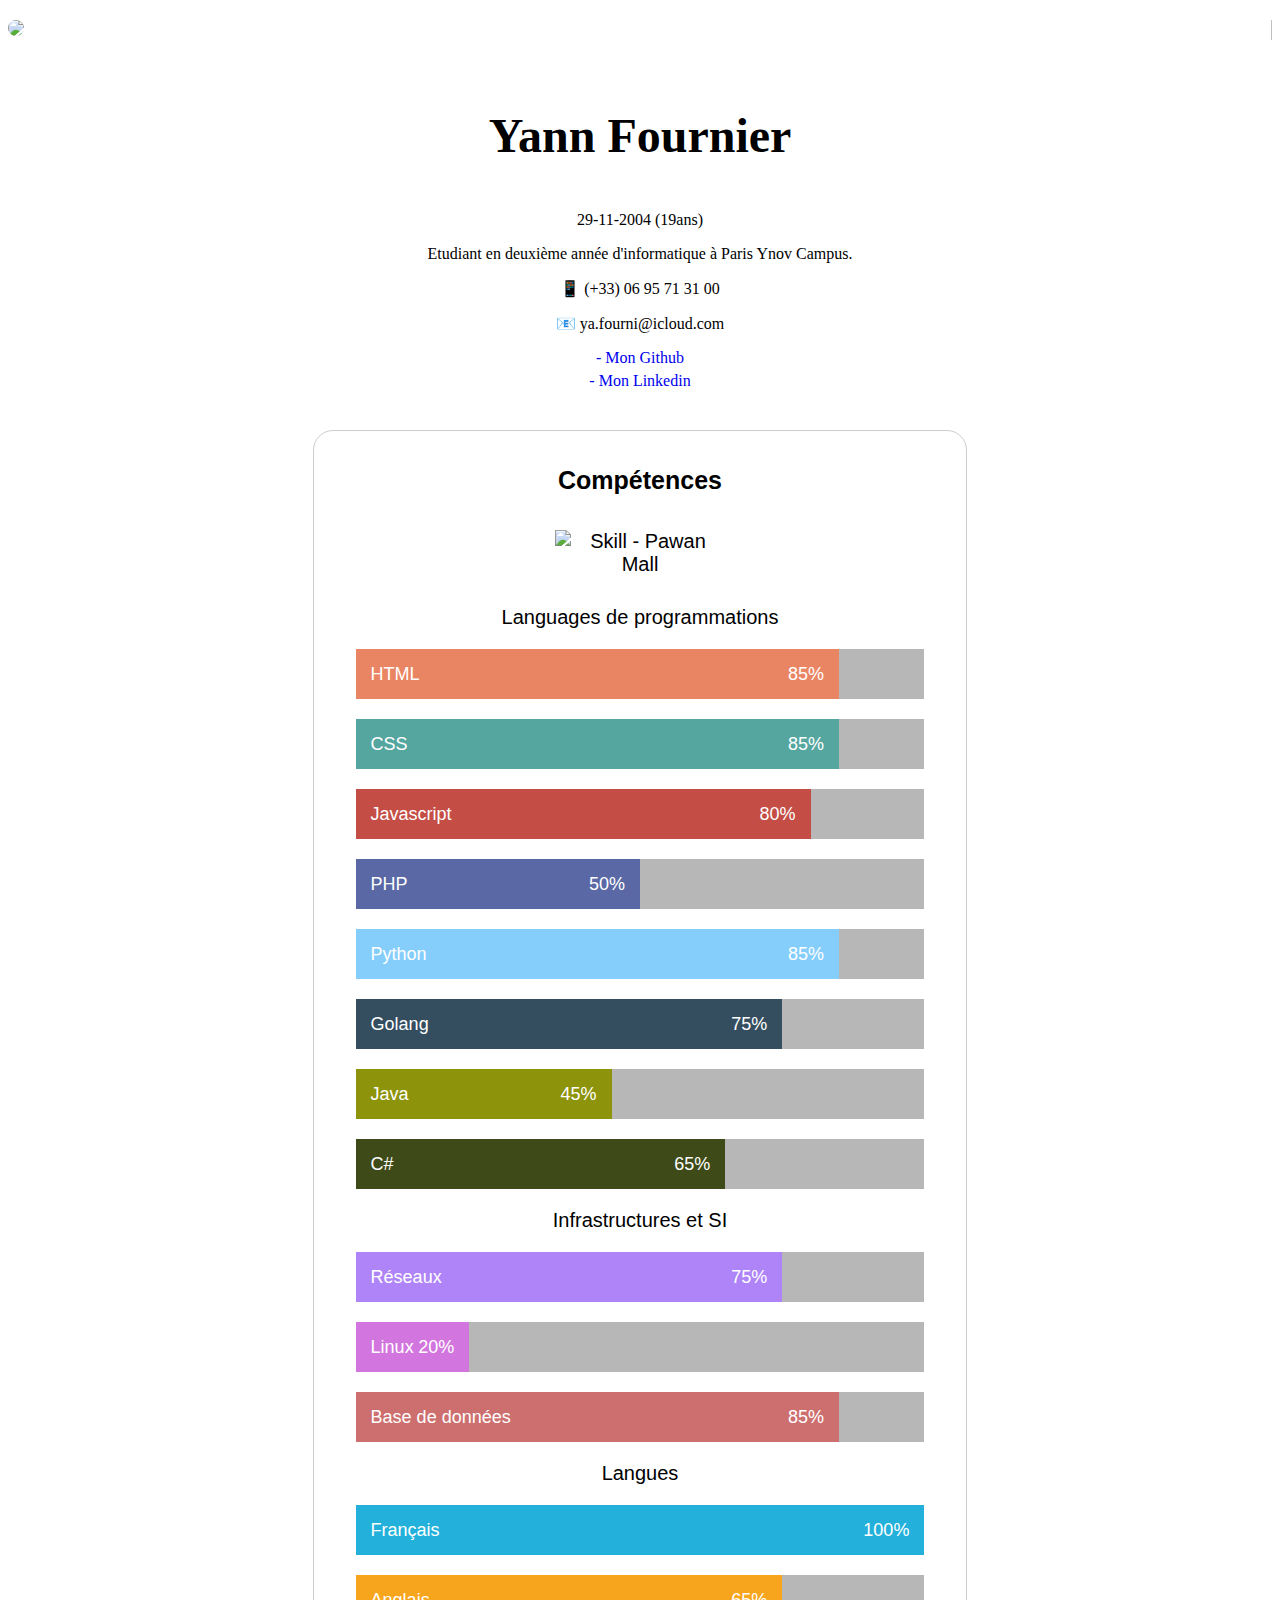
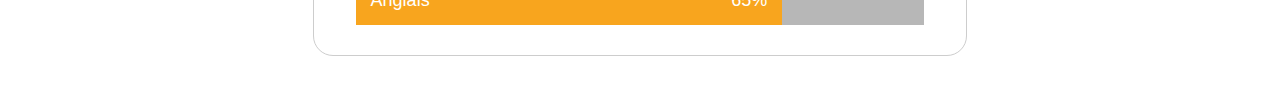
==== Portfolio/Portfolio.html @ d8932853 "portfolio" ====
<!DOCTYPE html>
<html>

<head>
    <meta charset="utf-8">
    <meta name="viewport" content="width=device-width, initial-scale=1">
    <link href="https://cdn.jsdelivr.net/npm/bootstrap@5.3.2/dist/css/bootstrap.min.css" rel="stylesheet" integrity="sha384-T3c6CoIi6uLrA9TneNEoa7RxnatzjcDSCmG1MXxSR1GAsXEV/Dwwykc2MPK8M2HN" crossorigin="anonymous">

    <link rel="stylesheet" href="css/Competences.css">
    <link rel="stylesheet" href="css/haut.css">
</head>

<body>
        <div class="row" style="margin-top: 20px; margin-left:0px; margin-right:0px;" >
            <div class="col-12  col-md-6 text-center profil-picture-div">
                <img class="profil-picture" src="assets/Profil.png">
            </div>
            <div class="col-12  col-md-6" style="padding: 0px; padding-top: 20px;">
                <center>
                    <p class="username">Yann Fournier</p>
                    <p class="description-user">29-11-2004 (19ans)</p>
                    <p class="description-user">Etudiant en deuxième année d'informatique à Paris Ynov Campus.</p>
                    <p class="description-user">📱 (+33) 06 95 71 31 00</p>
                    <p class="description-user">📧 ya.fourni@icloud.com</p>
                    <a href="https://github.com/Yann-Fournier" style="margin-bottom:5px;">- Mon Github</a>
                    <a href="https://www.linkedin.com/in/yann-fournier-243453296/">- Mon Linkedin</a>
                </center>
                
            </div>
        </div>
    
    <div id="SkillBox">
        <center>
            <p style="font-size: 25px;"><b>Comp&#233;tences</b></p>
        </center>
        <center><img
                src="https://2.bp.blogspot.com/--aPlnH6X1YA/UEf7yeJ3gGI/AAAAAAAATgw/TgMK9IVzipk/s1600/Skills%2B-%2BPawan%2BMall.png"
                alt="Skill - Pawan Mall" /></center>
        <center>
            <p>Languages de programmations</p>
        </center>
        <div class="SkillBar">
            <div id="Skill-HTML">
                <span class="Skill-Area ">HTML</span>
                <span class="PercentText ">85%</span>
            </div>
        </div>
        <div class="SkillBar">
            <div id="Skill-CSS">
                <span class="Skill-Area ">CSS</span>
                <span class="PercentText ">85%</span>
            </div>
        </div>
        <div class="SkillBar">
            <div id="Skill-JS">
                <span class="Skill-Area ">Javascript</span>
                <span class="PercentText ">80%</span>
            </div>
        </div>
        <div class="SkillBar">
            <div id="Skill-PHP">
                <span class="Skill-Area ">PHP </span>
                <span class="PercentText ">50%</span>
            </div>
        </div>
        <div class="SkillBar">
            <div id="Skill-Python">
                <span class="Skill-Area ">Python </span>
                <span class="PercentText ">85%</span>
            </div>
        </div>
        <div class="SkillBar">
            <div id="Skill-Golang">
                <span class="Skill-Area ">Golang </span>
                <span class="PercentText ">75%</span>
            </div>
        </div>
        <div class="SkillBar">
            <div id="Skill-JAVA">
                <span class="Skill-Area ">Java</span>
                <span class="PercentText ">45%</span>
            </div>
        </div>
        <!-- <div class="SkillBar">
                <div id="Skill-C">
                <span class="Skill-Area ">C</span>
                <span class="PercentText ">0%</span>
                </div>
            </div> -->
        <div class="SkillBar">
            <div id="Skill-C-sharpe">
                <span class="Skill-Area ">C#</span>
                <span class="PercentText ">65%</span>
            </div>
        </div>
        <center>
            <p>Infrastructures et SI</p>
        </center>
        <div class="SkillBar">
            <div id="Skill-Réseaux">
                <span class="Skill-Area ">R&#233;seaux</span>
                <span class="PercentText ">75%</span>
            </div>
        </div>
        <div class="SkillBar">
            <div id="Skill-Linux">
                <span class="Skill-Area ">Linux</span>
                <span class="PercentText ">20%</span>
            </div>
        </div>
        <div class="SkillBar">
            <div id="Skill-BDD">
                <span class="Skill-Area ">Base de donn&#233;es</span>
                <span class="PercentText ">85%</span>
            </div>
        </div>
        <center>
            <p>Langues</p>
        </center>
        <div class="SkillBar">
            <div id="Skill-Français">
                <span class="Skill-Area ">Fran&#231;ais</span>
                <span class="PercentText ">100%</span>
            </div>
        </div>
        <div class="SkillBar">
            <div id="Skill-Anglais">
                <span class="Skill-Area ">Anglais</span>
                <span class="PercentText ">65%</span>
            </div>
        </div>
    </div>



    <script src="https://cdn.jsdelivr.net/npm/bootstrap@5.3.2/dist/js/bootstrap.bundle.min.js" integrity="sha384-C6RzsynM9kWDrMNeT87bh95OGNyZPhcTNXj1NW7RuBCsyN/o0jlpcV8Qyq46cDfL" crossorigin="anonymous"></script>
</body>

</html>
---- Portfolio/css/Competences.css ----
a {
    text-decoration: none;
    /* color: white !important; */
    font-weight: 500;
}

a:hover {
    color: #f42fed !important;
    text-decoration: none;
}

/* Skills Box----------------------------------------------------------------------------------------------------------- */
#SkillBox {
    font-size: 20px;
    font-family: sans-serif;
    color: black;
    width: 95%;
    height: auto;
    margin: 40px auto;
    background-color: #fff;
    /* background-color: rgb(14, 17, 23); */
    border: 1px solid #cdcdcd;
    padding: 10px;
    border-radius:20px;
    -o-border-radius:20px;
    -webkit-border-radius:20px;
    -ms-border-radius:20px;
    -moz-border-radius:20px;
}

@media only screen and (min-width: 700px) {
    #SkillBox {
        font-size: 20px;
        font-family: sans-serif;
        color: black;
        width: 50%;
        height: auto;
        margin: 40px auto;
        background-color: #fff;
        /* background-color: rgb(14, 17, 23); */
        border: 1px solid #cdcdcd;
        padding: 10px;
        border-radius:20px;
        -o-border-radius:20px;
        -webkit-border-radius:20px;
        -ms-border-radius:20px;
        -moz-border-radius:20px;
    }
}

#SkillBox img {
    width: 20%;
    height: 10%;
    margin: auto 35%;
    padding: 10px;
}

.SkillBar {
    width: 90%;
    height: 50px;
    position: relative;
    background: rgba(17, 17, 17, .3);
    margin: 20px auto;
}

#Skill-HTML {
    width: 100%;
    animation: Animate-HTML 4s;
    -webkit-animation: Animate-HTML 4s;
    -moz-animation: Animate-HTML 4s;
    -o-animation: Animate-HTML 4s;
    width: 85%;
    height: 50px;
    position: absolute;
    background-color: #ea8564;
}
@keyframes Animate-HTML {
    from {
    width: 10px;
}
to {
    width: 85%}
}@-webkit-keyframes Animate-HTML {
    from {
    width: 10px;
}
to {
    width: 85%}
}@-moz-keyframes Animate-HTML {
    from {
    width: 10px;
}
to {
    width: 85%}
}@-o-keyframes Animate-HTML {
    from {
    width: 10px;
}
to {
    width: 85%}
}

#Skill-CSS {
    animation: Animate-CSS 5s;
    -webkit-animation: Animate-CSS 5s;
    -moz-animation: Animate-CSS 5s;
    -o-animation: Animate-CSS 5s;
    width: 85%;
    height: 50px;
    position: absolute;
    background-color: #55a69f;
}
@keyframes Animate-CSS {
    from {
    width: 10px;
}
to {
    width: 85%}
}@-webkit-keyframes Animate-CSS {
    from {
    width: 10px;
}
to {
    width: 85%}
}@-moz-keyframes Animate-CSS {
    from {
    width: 10px;
}
to {
    width: 85%}
}@-o-keyframes Animate-CSS {
    from {
    width: 10px;
}
to {
    width: 85%}
}

#Skill-JS {
    animation: Animate-JS 4s;
    -webkit-animation: Animate-JS 4s;
    -moz-animation: Animate-JS 4s;
    -o-animation: Animate-JS 4s;
    width: 80%;
    height: 50px;
    position: absolute;
    background-color: #c44e45;
}
@keyframes Animate-JS {
    from {
    width: 10px;
}
to {
    width: 80%}
}@-webkit-keyframes Animate-JS {
    from {
    width: 10px;
}
to {
    width: 80%}
}@-moz-keyframes Animate-JS {
    from {
    width: 10px;
}
to {
    width: 80%}
}@-o-keyframes Animate-JS {
    from {
    width: 10px;
}
to {
    width: 80%}
}

#Skill-PHP {
    animation: Animate-PHP 4s;
    -webkit-animation: Animate-PHP 4s;
    -moz-animation: Animate-PHP 4s;
    -o-animation: Animate-PHP 4s;
    width: 50%;
    height: 50px;
    position: absolute;
    background-color: #5A69A6;
}
@keyframes Animate-PHP {
    from {
    width: 10px;
}
to {
    width: 50%}
}@-webkit-keyframes Animate-PHP {
    from {
    width: 10px;
}
to {
    width: 50%}
}@-moz-keyframes Animate-PHP {
    from {
    width: 10px;
}
to {
    width: 50%}
}@-o-keyframes Animate-PHP {
    from {
    width: 10px;
}
to {
    width: 50%}
}

#Skill-Python {
    animation: Animate-Python 4s;
    -webkit-animation: Animate-Python 4s;
    -moz-animation: Animate-Python 4s;
    -o-animation: Animate-Python 4s;
    width: 85%;
    height: 50px;
    position: absolute;
    background-color: #85cefc;
}
@keyframes Animate-Python {
    from {
    width: 10px;
}
to {
    width: 85%}
}@-webkit-keyframes Animate-Python {
    from {
    width: 10px;
}
to {
    width: 85%}
}@-moz-keyframes Animate-Python {
    from {
    width: 10px;
}
to {
    width: 85%}
}@-o-keyframes Animate-Python {
    from {
    width: 10px;
}
to {
    width: 85%}
}

#Skill-Golang {
    animation: Animate-Golang 4s;
    -webkit-animation: Animate-Golang 4s;
    -moz-animation: Animate-Golang 4s;
    -o-animation: Animate-Golang 4s;
    width: 75%;
    height: 50px;
    position: absolute;
    background-color: #344e5f;
}
@keyframes Animate-Golang {
    from {
    width: 10px;
}
to {
    width: 75%}
}@-webkit-keyframes Animate-Golang {
    from {
    width: 10px;
}
to {
    width: 75%}
}@-moz-keyframes Animate-Golang {
    from {
    width: 10px;
}
to {
    width: 75%}
}@-o-keyframes Animate-Golang {
    from {
    width: 10px;
}
to {
    width: 75%}
}

#Skill-JAVA {
    animation: Animate-JAVA 4s;
    -webkit-animation: Animate-JAVA 4s;
    -moz-animation: Animate-JAVA 4s;
    -o-animation: Animate-JAVA 4s;
    width: 45%;
    height: 50px;
    position: absolute;
    background-color: #8e930c;
}
@keyframes Animate-JAVA {
    from {
    width: 10px;
}
to {
    width: 45%}
}@-webkit-keyframes Animate-JAVA {
    from {
    width: 10px;
}
to {
    width: 45%}
}@-moz-keyframes Animate-JAVA {
    from {
    width: 10px;
}
to {
    width: 45%}
}@-o-keyframes Animate-JAVA {
    from {
    width: 10px;
}
to {
    width: 45%}
}
/* 
#Skill-C {
    animation: Animate-C 4s;
    -webkit-animation: Animate-C 4s;
    -moz-animation: Animate-C 4s;
    -o-animation: Animate-C 4s;
    width: 0%;
    height: 50px;
    position: absolute;
    background-color: #970cc1;
}
@keyframes Animate-C {
    from {
    width: 0px;
}
to {
    width: 0%}
}@-webkit-keyframes Animate-C {
    from {
    width: 0px;
}
to {
    width: 0%}
}@-moz-keyframes Animate-C {
    from {
    width: 10px;
}
to {
    width: 0%}
}@-o-keyframes Animate-C {
    from {
    width: 0px;
}
to {
    width: 0%}
} */

#Skill-C-sharpe {
    animation: Animate-C-sharpe 4s;
    -webkit-animation: Animate-C-sharpe 4s;
    -moz-animation: Animate-C-sharpe 4s;
    -o-animation: Animate-C-sharpe 4s;
    width: 65%;
    height: 50px;
    position: absolute;
    background-color: #3e4b19;
}
@keyframes Animate-C-sharpe {
    from {
    width: 0px;
}
to {
    width: 65%}
}@-webkit-keyframes Animate-C-sharpe {
    from {
    width: 0px;
}
to {
    width: 65%}
}@-moz-keyframes Animate-C-sharpe {
    from {
    width: 0px;
}
to {
    width: 65%}
}@-o-keyframes Animate-C-sharpe {
    from {
    width: 0px;
}
to {
    width: 65%}
}

/* ----------------------------------------------------------------------------------------------------------------- */
#Skill-Réseaux {
    animation: Animate-Réseaux 4s;
    -webkit-animation: Animate-Réseaux 4s;
    -moz-animation: Animate-Réseaux 4s;
    -o-animation: Animate-Réseaux 4s;
    width: 75%;
    height: 50px;
    position: absolute;
    background-color: #af84f9;
}
@keyframes Animate-Réseaux {
    from {
    width: 10px;
}
to {
    width: 75%}
}@-webkit-keyframes Animate-Réseaux {
    from {
    width: 10px;
}
to {
    width: 75%}
}@-moz-keyframes Animate-Réseaux {
    from {
    width: 10px;
}
to {
    width: 75%}
}@-o-keyframes Animate-Réseaux {
    from {
    width: 10px;
}
to {
    width: 75%}
}

#Skill-Linux {
    animation: Animate-Linux 4s;
    -webkit-animation: Animate-Linux 4s;
    -moz-animation: Animate-Linux 4s;
    -o-animation: Animate-Linux 4s;
    width: 20%;
    height: 50px;
    position: absolute;
    background-color: #d375de;
}
@keyframes Animate-Linux {
    from {
    width: 10px;
}
to {
    width: 20%}
}@-webkit-keyframes Animate-Linux {
    from {
    width: 10px;
}
to {
    width: 20%}
}@-moz-keyframes Animate-Linux {
    from {
    width: 10px;
}
to {
    width: 20%}
}@-o-keyframes Animate-Linux {
    from {
    width: 10px;
}
to {
    width: 20%}
}

#Skill-BDD {
    animation: Animate-BDD 4s;
    -webkit-animation: Animate-BDD 4s;
    -moz-animation: Animate-BDD 4s;
    -o-animation: Animate-BDD 4s;
    width: 85%;
    height: 50px;
    position: absolute;
    background-color: #cd6f6f;
}
@keyframes Animate-BDD {
    from {
    width: 10px;
}
to {
    width: 85%}
}@-webkit-keyframes Animate-BDD {
    from {
    width: 10px;
}
to {
    width: 85%}
}@-moz-keyframes Animate-BDD {
    from {
    width: 10px;
}
to {
    width: 85%}
}@-o-keyframes Animate-BDD {
    from {
    width: 10px;
}
to {
    width: 85%}
}
/* ----------------------------------------------------------------------------------------------------------------- */

#Skill-Français {
    animation: Animate-Français 4s;
    -webkit-animation: Animate-Français 4s;
    -moz-animation: Animate-Français 4s;
    -o-animation: Animate-Français 4s;
    width: 100%;
    height: 50px;
    position: absolute;
    background-color: #23b1db;
}
@keyframes Animate-Français {
    from {
    width: 10px;
}
to {
    width: 100%}
}@-webkit-keyframes Animate-Français {
    from {
    width: 10px;
}
to {
    width: 100%}
}@-moz-keyframes Animate-Français {
    from {
    width: 10px;
}
to {
    width: 100%}
}@-o-keyframes Animate-Français {
    from {
    width: 10px;
}
to {
    width: 100%}
}

#Skill-Anglais {
    animation: Animate-Anglais 4s;
    -webkit-animation: Animate-Anglais 4s;
    -moz-animation: Animate-Anglais 4s;
    -o-animation: Animate-Anglais 4s;
    width: 75%;
    height: 50px;
    position: absolute;
    background-color: #f8a51e;
}
@keyframes Animate-Anglais {
    from {
    width: 10px;
}
to {
    width: 75%}
}@-webkit-keyframes Animate-Anglais {
    from {
    width: 10px;
}
to {
    width: 75%}
}@-moz-keyframes Animate-Anglais {
    from {
    width: 10px;
}
to {
    width: 75%}
}@-o-keyframes Animate-Anglais {
    from {
    width: 10px;
}
to {
    width: 75%}
}

/* #Skill-Japonais {
    animation: Animate-Japonais 4s;
    -webkit-animation: Animate-Japonais 4s;
    -moz-animation: Animate-Japonais 4s;
    -o-animation: Animate-Japonais 4s;
    width: 17%;
    height: 50px;
    position: absolute;
    background-color: #f81e1e;
}
@keyframes Animate-Japonais {
    from {
    width: 10px;
}
to {
    width: 17%}
}@-webkit-keyframes Animate-Japonais {
    from {
    width: 10px;
}
to {
    width: 17%}
}@-moz-keyframes Animate-Japonais {
    from {
    width: 10px;
}
to {
    width: 17%}
}@-o-keyframes Animate-Japonais {
    from {
    width: 10px;
}
to {
    width: 17%}
} */

.Skill-Area {
    z-index: 1;
    float: left;
    position: absolute;
    margin-top: 15px;
    margin-left: 15px;
    text-shadow: none;
    color: #fff;
    font-family: sans-serif;
    font-size: 18px;
}

.PercentText {
    z-index: 3;
    position: relative;
    padding-right: 15px;
    margin-top: 15px;
    float: right;
    text-shadow: none;
    color: #fff;
    font-family: sans-serif;
    font-size: 18px;
}
---- Portfolio/css/haut.css ----
.profil-picture {
    width: 85%;
    border-radius: 15px;
}

.profil-picture-div {
    padding: 0px;
    padding-bottom: 15px;
    padding-top: 0px;
    border-bottom: 1px solid rgba(0, 0, 0, 0.25);
}

.username {
    font-weight: bold;
    font-size: 215%;
}

.description-user {
    font-size: 115%;
}

a {
    text-decoration: none;
    /* color: white !important; */
    font-size: 115%;
    display: block;
}

a:hover {
    color: #f42fed !important;
    text-decoration: none;
}


@media only screen and (min-width: 500px) {
    .profil-picture {
        width: 50%;
        border-radius: 15px;
    }

    .profil-picture-div {
        padding: 0px;
        border-right: 1px solid rgba(0, 0, 0, 0.25);
        border-bottom: none;
        padding-bottom: 0px;
        padding-top: 0px;
    }

    .username {
        font-weight: bold;
        font-size: 300%;
    }
    
    .description-user {
        font-size: 100%;
    }
    
    a {
        text-decoration: none;
        /* color: white !important; */
        font-size: 100%;
        display: block;
    }
    
    a:hover {
        color: #f42fed !important;
        text-decoration: none;
    }
}
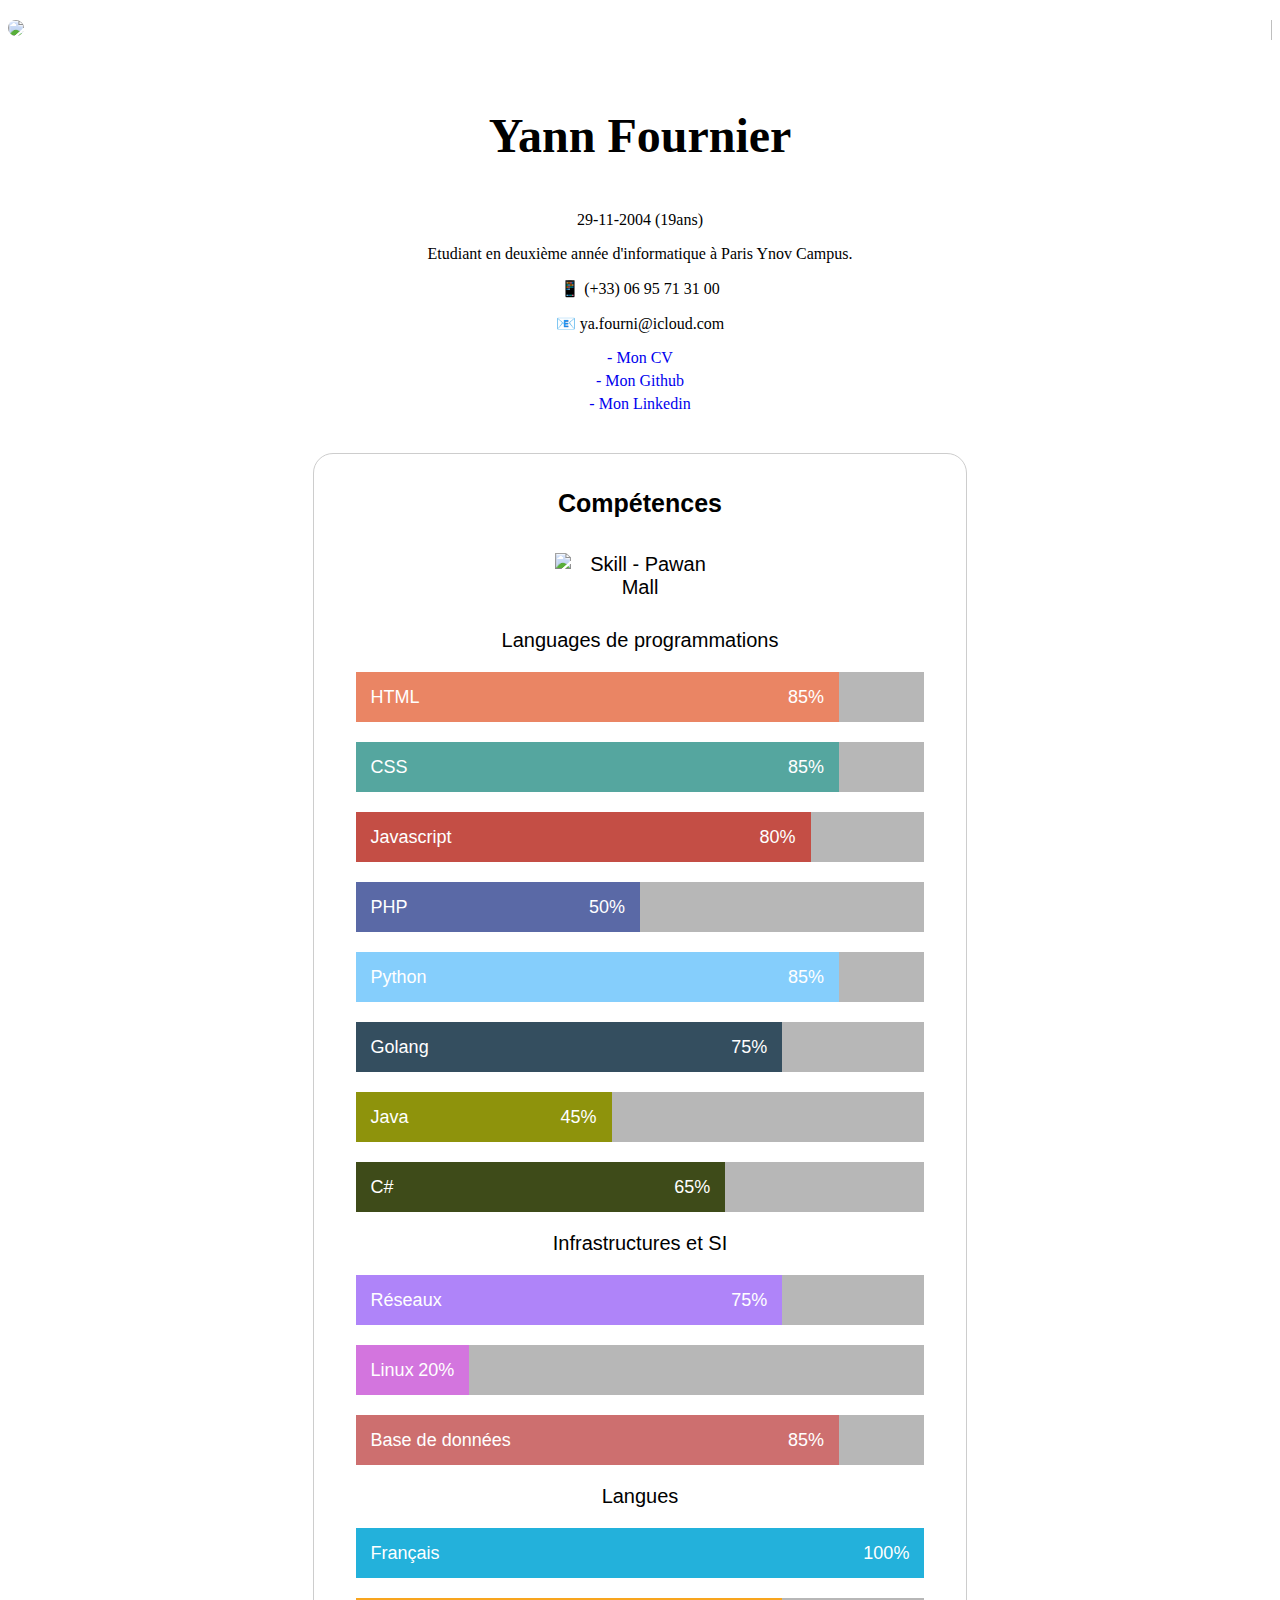
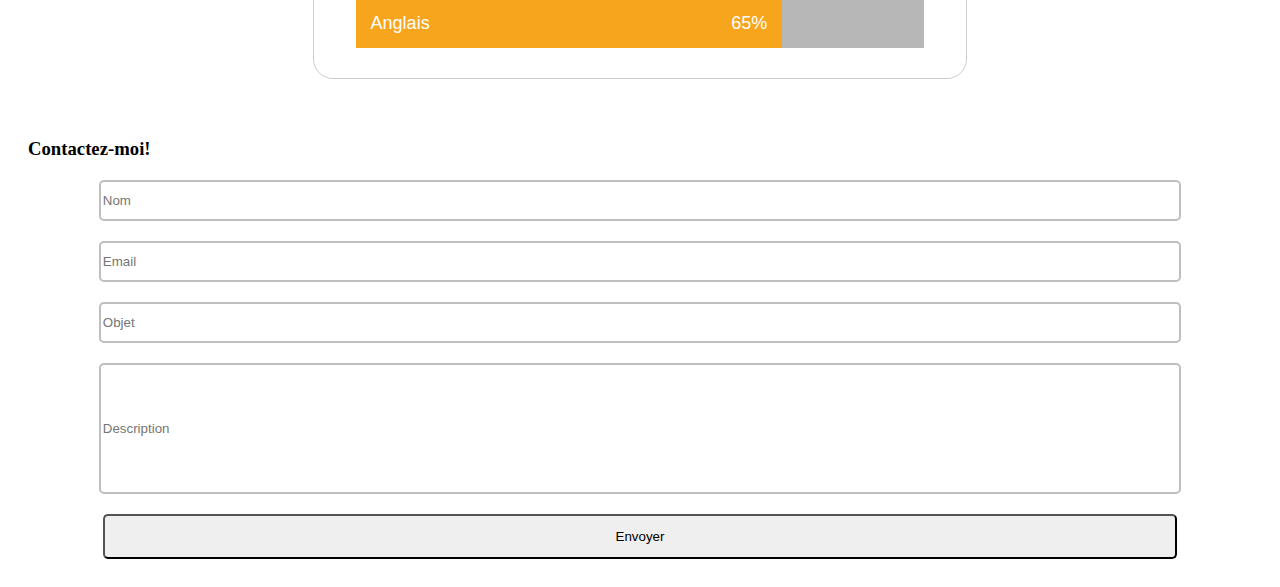
==== commit 44078ff0: "portfolio" ====
--- a/Portfolio/Portfolio.html
+++ b/Portfolio/Portfolio.html
@@ -8,6 +8,7 @@
 
     <link rel="stylesheet" href="css/Competences.css">
     <link rel="stylesheet" href="css/haut.css">
+    <link rel="stylesheet" href="css/contact.css">
 </head>
 
 <body>
@@ -22,6 +23,7 @@
                     <p class="description-user">Etudiant en deuxième année d'informatique à Paris Ynov Campus.</p>
                     <p class="description-user">📱 (+33) 06 95 71 31 00</p>
                     <p class="description-user">📧 ya.fourni@icloud.com</p>
+                    <a href="assets/CV.pdf" style="margin-bottom:5px;">- Mon CV</a>
                     <a href="https://github.com/Yann-Fournier" style="margin-bottom:5px;">- Mon Github</a>
                     <a href="https://www.linkedin.com/in/yann-fournier-243453296/">- Mon Linkedin</a>
                 </center>
@@ -131,7 +133,16 @@
         </div>
     </div>
 
-
+    <div class="formulaire_contact">
+        <h3 style="margin-left:20px; margin-bottom:20px;">Contactez-moi!</h3>
+        <center>
+            <input type="text" placeholder="Nom" class="formulaire_contact-nom">
+            <input type="text" placeholder="Email" class="formulaire_contact-email">
+            <input type="text" placeholder="Objet" class="formulaire_contact-objet">
+            <input type="text" placeholder="Description" class="formulaire_contact-description">
+            <button class="formulaire_contact-button">Envoyer</button>
+        </center> 
+    </div>
 
     <script src="https://cdn.jsdelivr.net/npm/bootstrap@5.3.2/dist/js/bootstrap.bundle.min.js" integrity="sha384-C6RzsynM9kWDrMNeT87bh95OGNyZPhcTNXj1NW7RuBCsyN/o0jlpcV8Qyq46cDfL" crossorigin="anonymous"></script>
 </body>
--- a/Portfolio/css/contact.css
+++ b/Portfolio/css/contact.css
@@ -0,0 +1,48 @@
+.formulaire_contact {
+    display: flex;
+    flex-direction: column;
+}
+
+.formulaire_contact-nom {
+    width: 85%;
+    height: 35px;
+    margin-bottom: 20px;
+    border-style: solid;
+    border-color: rgba(0, 0, 0, 0.25);
+    border-radius: 5px;
+}
+
+.formulaire_contact-email {
+    width: 85%;
+    height: 35px;
+    margin-bottom: 20px;
+    border-style: solid;
+    border-color: rgba(0, 0, 0, 0.25);
+    border-radius: 5px;
+}
+
+.formulaire_contact-objet {
+    width: 85%;
+    height: 35px;
+    margin-bottom: 20px;
+    border-style: solid;
+    border-color: rgba(0, 0, 0, 0.25);
+    border-radius: 5px;
+}
+
+
+.formulaire_contact-description {
+    width: 85%;
+    height: 125px;
+    margin-bottom: 20px;
+    border-style: solid;
+    border-color: rgba(0, 0, 0, 0.25);
+    border-radius: 5px;
+}
+
+.formulaire_contact-button {
+    width: 85%;
+    height: 45px;
+    margin-bottom: 20px;
+    border-radius: 5px;
+}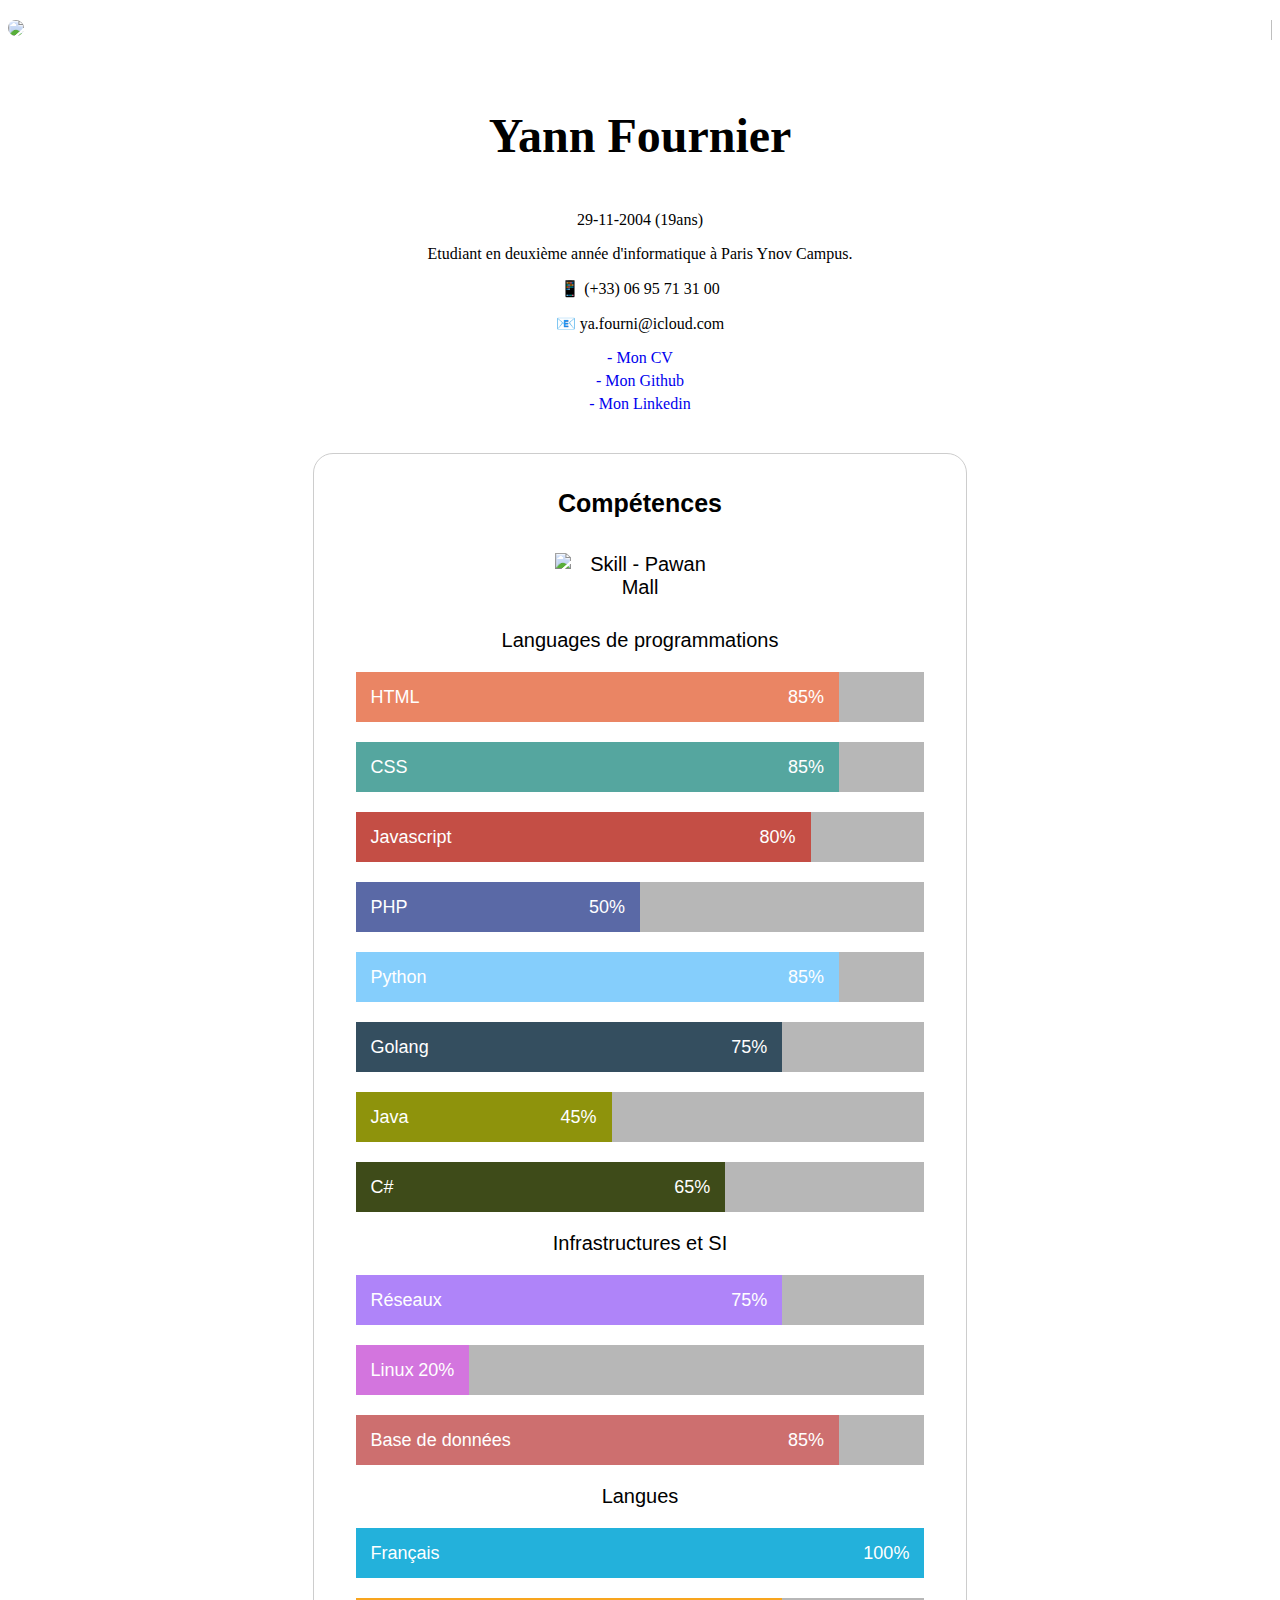
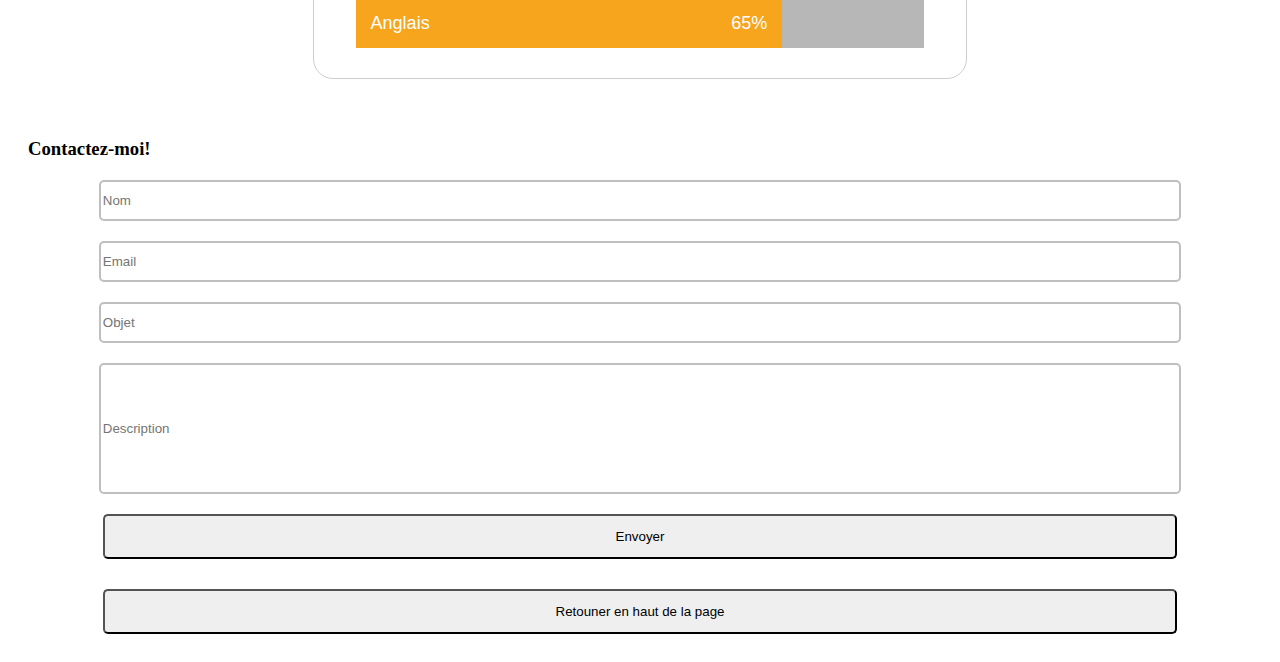
==== commit 215b11f7: "portfolio add js" ====
--- a/Portfolio/Portfolio.html
+++ b/Portfolio/Portfolio.html
@@ -141,9 +141,10 @@
             <input type="text" placeholder="Objet" class="formulaire_contact-objet">
             <input type="text" placeholder="Description" class="formulaire_contact-description">
             <button class="formulaire_contact-button">Envoyer</button>
+            <button id="retour-haut" class="formulaire_contact-button" style="margin-top: 10px;">Retouner en haut de la page</button>
         </center> 
     </div>
-
+    <script src="js/main.js"></script>
     <script src="https://cdn.jsdelivr.net/npm/bootstrap@5.3.2/dist/js/bootstrap.bundle.min.js" integrity="sha384-C6RzsynM9kWDrMNeT87bh95OGNyZPhcTNXj1NW7RuBCsyN/o0jlpcV8Qyq46cDfL" crossorigin="anonymous"></script>
 </body>
 
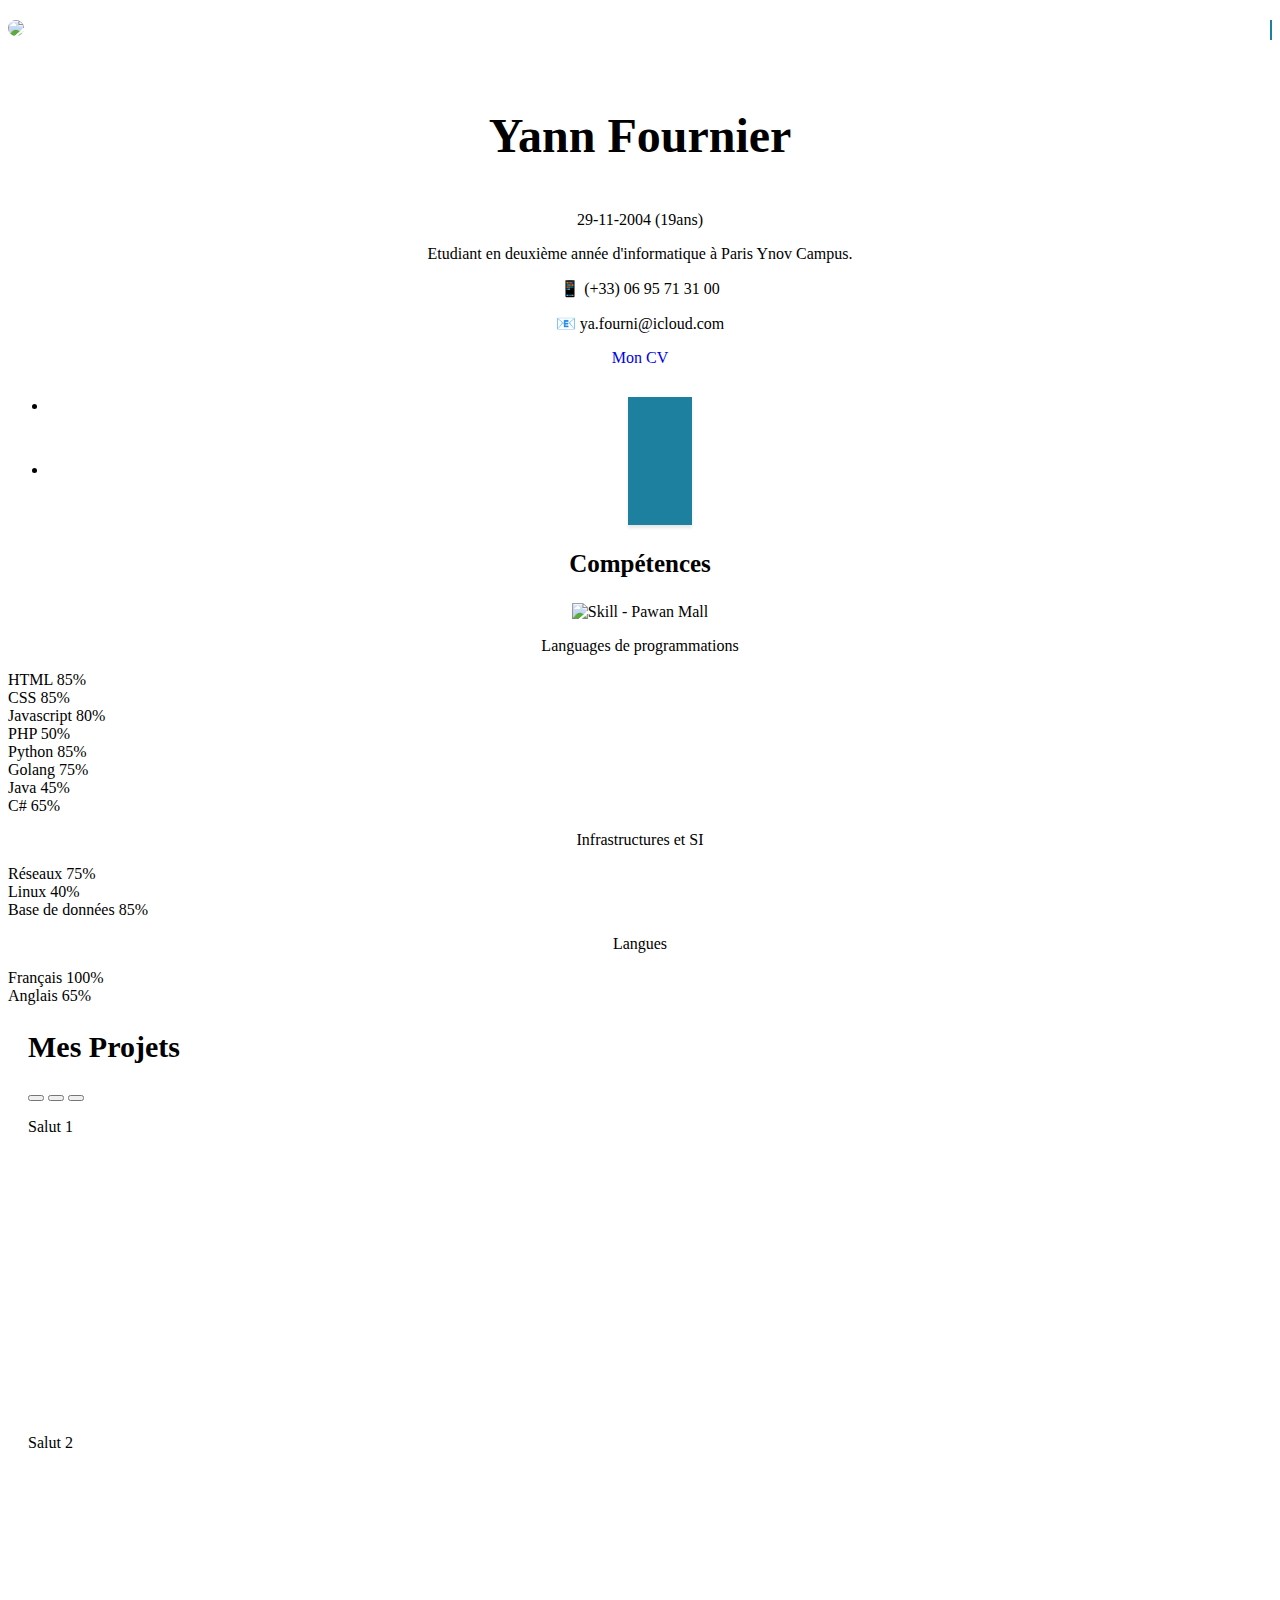
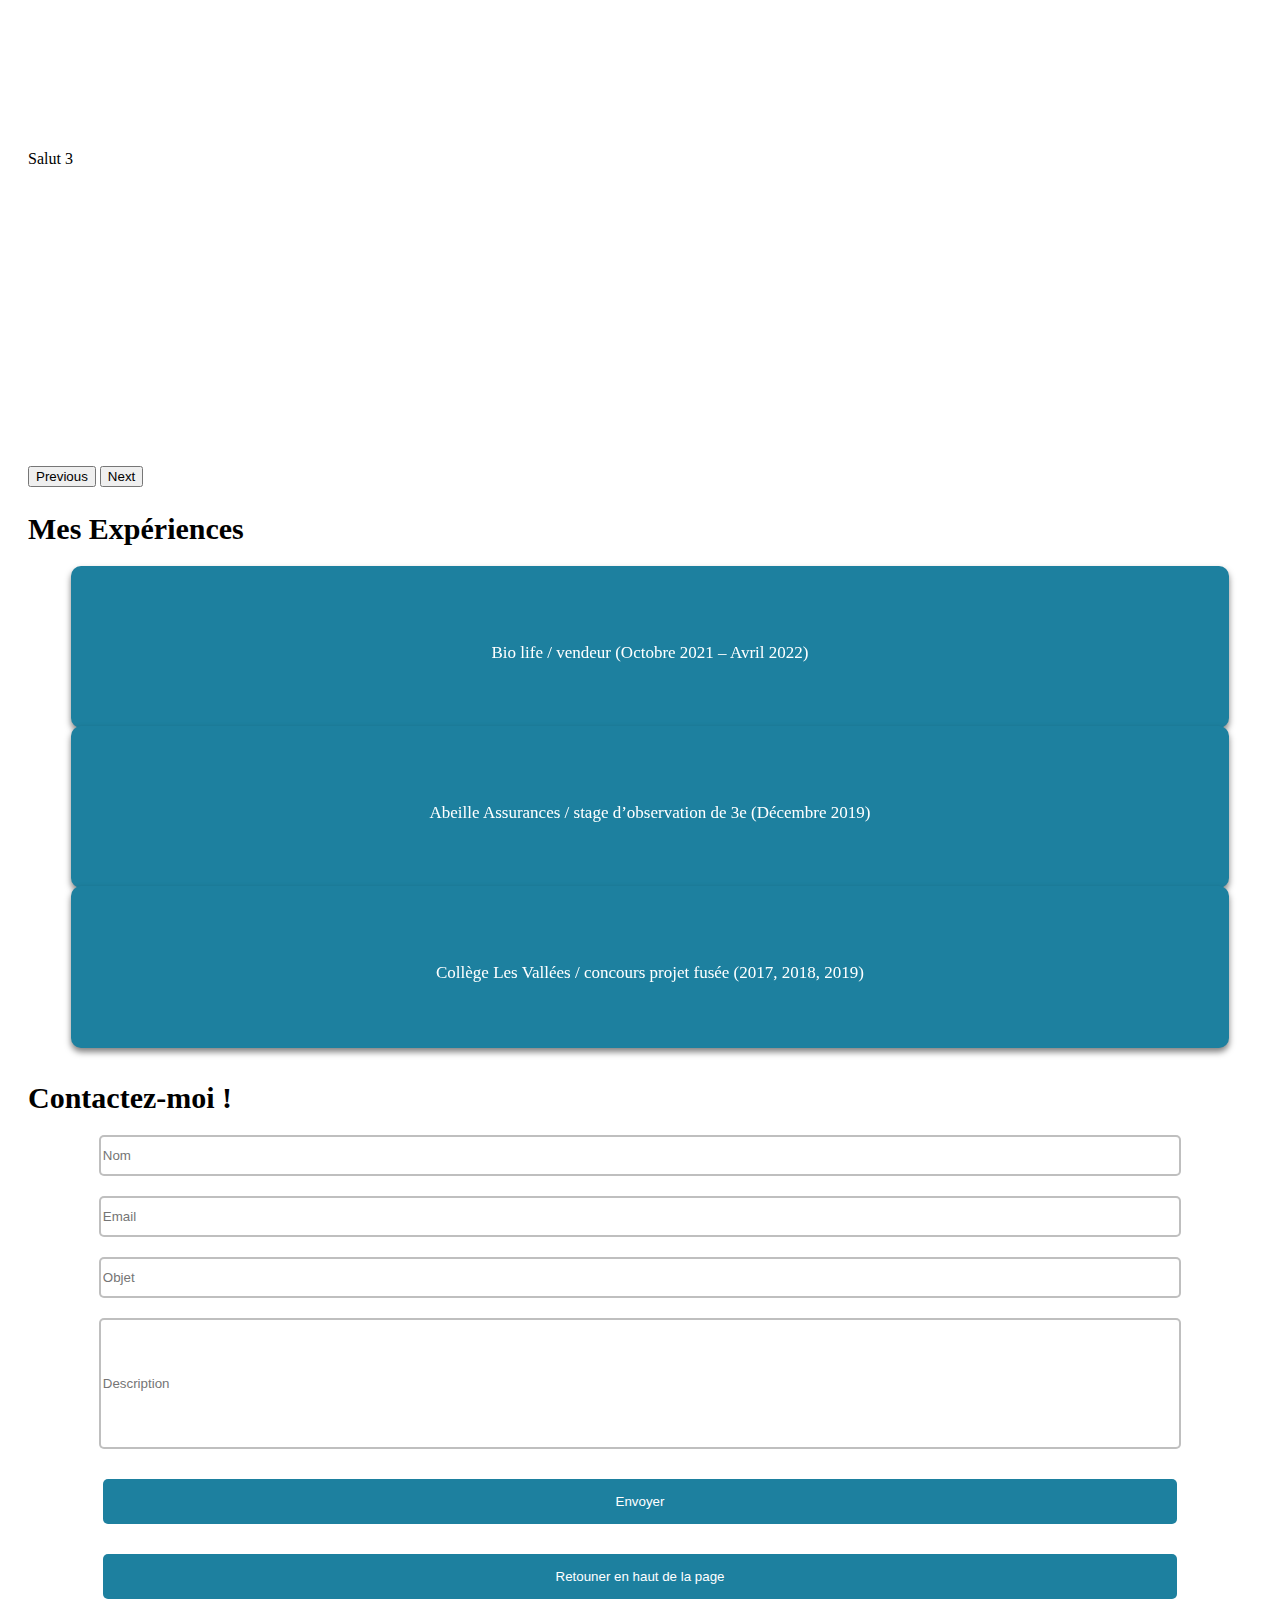
==== commit b03cbe03: "portfolio add experiences" ====
--- a/Portfolio/Portfolio.html
+++ b/Portfolio/Portfolio.html
@@ -4,33 +4,48 @@
 <head>
     <meta charset="utf-8">
     <meta name="viewport" content="width=device-width, initial-scale=1">
-    <link href="https://cdn.jsdelivr.net/npm/bootstrap@5.3.2/dist/css/bootstrap.min.css" rel="stylesheet" integrity="sha384-T3c6CoIi6uLrA9TneNEoa7RxnatzjcDSCmG1MXxSR1GAsXEV/Dwwykc2MPK8M2HN" crossorigin="anonymous">
-
-    <link rel="stylesheet" href="css/Competences.css">
-    <link rel="stylesheet" href="css/haut.css">
+    <link href="https://cdn.jsdelivr.net/npm/bootstrap@5.3.2/dist/css/bootstrap.min.css" rel="stylesheet"
+        integrity="sha384-T3c6CoIi6uLrA9TneNEoa7RxnatzjcDSCmG1MXxSR1GAsXEV/Dwwykc2MPK8M2HN" crossorigin="anonymous">
+    <link href="https://cdnjs.cloudflare.com/ajax/libs/simple-line-icons/2.5.5/css/simple-line-icons.min.css"
+        rel="stylesheet" />
+
+    <link rel="stylesheet" href="css/presentation.css">
+    <link rel="stylesheet" href="css/competences.css">
+    <link rel="stylesheet" href="css/experiences.css">
     <link rel="stylesheet" href="css/contact.css">
+    <link rel="stylesheet" href="css/footer.css">
 </head>
 
 <body>
-        <div class="row" style="margin-top: 20px; margin-left:0px; margin-right:0px;" >
-            <div class="col-12  col-md-6 text-center profil-picture-div">
-                <img class="profil-picture" src="assets/Profil.png">
-            </div>
-            <div class="col-12  col-md-6" style="padding: 0px; padding-top: 20px;">
-                <center>
-                    <p class="username">Yann Fournier</p>
-                    <p class="description-user">29-11-2004 (19ans)</p>
-                    <p class="description-user">Etudiant en deuxième année d'informatique à Paris Ynov Campus.</p>
-                    <p class="description-user">📱 (+33) 06 95 71 31 00</p>
-                    <p class="description-user">📧 ya.fourni@icloud.com</p>
-                    <a href="assets/CV.pdf" style="margin-bottom:5px;">- Mon CV</a>
-                    <a href="https://github.com/Yann-Fournier" style="margin-bottom:5px;">- Mon Github</a>
-                    <a href="https://www.linkedin.com/in/yann-fournier-243453296/">- Mon Linkedin</a>
-                </center>
-                
-            </div>
-        </div>
-    
+    <div class="row" style="margin-top: 20px; margin-left:0px; margin-right:0px;">
+        <div class="col-12  col-md-6 text-center profil-picture-div">
+            <img class="profil-picture" src="assets/Profil.png">
+        </div>
+        <div class="col-12  col-md-6" style="padding: 0px; padding-top: 20px;">
+            <center>
+                <p class="username">Yann Fournier</p>
+                <p class="description-user">29-11-2004 (19ans)</p>
+                <p class="description-user">Etudiant en deuxième année d'informatique à Paris Ynov Campus.</p>
+                <p class="description-user">📱 (+33) 06 95 71 31 00</p>
+                <p class="description-user">📧 ya.fourni@icloud.com</p>
+                <a href="assets/CV.pdf" style="margin-bottom:30px; margin-top:15px;">Mon CV</a>
+                <div class="container px-4 px-lg-5">
+                    <ul class="list-inline mb-2">
+                        <li class="list-inline-item">
+                            <a class="social-link rounded-circle text-white mr-3"
+                                href="https://www.linkedin.com/in/yann-fournier-243453296/"><i
+                                    class="icon-social-linkedin"></i></a>
+                        </li>
+                        <li class="list-inline-item">
+                            <a class="social-link rounded-circle text-white" href="https://github.com/Yann-Fournier"><i
+                                    class="icon-social-github"></i></a>
+                        </li>
+                    </ul>
+                </div>
+            </center>
+        </div>
+    </div>
+
     <div id="SkillBox">
         <center>
             <p style="font-size: 25px;"><b>Comp&#233;tences</b></p>
@@ -107,7 +122,7 @@
         <div class="SkillBar">
             <div id="Skill-Linux">
                 <span class="Skill-Area ">Linux</span>
-                <span class="PercentText ">20%</span>
+                <span class="PercentText ">40%</span>
             </div>
         </div>
         <div class="SkillBar">
@@ -133,19 +148,104 @@
         </div>
     </div>
 
+    <div class="projets">
+        <h2 style="margin-left:20px; margin-bottom:20px; font-size:30px;">Mes Projets</h2>
+        <div id="carouselExampleDark" class="carousel carousel-dark slide" style="margin: 20px;">
+            <div class="carousel-indicators">
+                <button type="button" data-bs-target="#carouselExampleDark" data-bs-slide-to="0" class="active"
+                    aria-current="true" aria-label="Slide 1"></button>
+                <button type="button" data-bs-target="#carouselExampleDark" data-bs-slide-to="1"
+                    aria-label="Slide 2"></button>
+                <button type="button" data-bs-target="#carouselExampleDark" data-bs-slide-to="2"
+                    aria-label="Slide 3"></button>
+            </div>
+            <div class="carousel-inner">
+                <div class="carousel-item active" data-bs-interval="10000">
+                    <p style="height: 300px; width:100%">Salut 1</p>
+                </div>
+                <div class="carousel-item" data-bs-interval="2000">
+                    <p style="height: 300px; width:100%">Salut 2</p>
+                </div>
+                <div class="carousel-item">
+                    <p style="height: 300px; width:100%">Salut 3</p>
+                </div>
+            </div>
+            <button class="carousel-control-prev" type="button" data-bs-target="#carouselExampleDark"
+                data-bs-slide="prev">
+                <span class="carousel-control-prev-icon" aria-hidden="true"></span>
+                <span class="visually-hidden">Previous</span>
+            </button>
+            <button class="carousel-control-next" type="button" data-bs-target="#carouselExampleDark"
+                data-bs-slide="next">
+                <span class="carousel-control-next-icon" aria-hidden="true"></span>
+                <span class="visually-hidden">Next</span>
+            </button>
+        </div>
+    </div>
+
+    <div class="experiences">
+        <h2 style="margin-left:20px; margin-bottom:20px; font-size:30px;">Mes Expériences</h2>
+        <div class="flip-card">
+            <div class="flip-card-inner">
+                <div class="divisionFront">
+                    <p>Bio life / vendeur (Octobre 2021 – Avril 2022)</p>
+                </div>
+                <div class="divisionBack">
+                    <p>
+                        - Mise en étalage des fruits et légumes sur le marché de la Garenne Colombes,<br>
+                        - Déchargement et chargement de la marchandise,<br>
+                        - Accueille et vente auprès des clients <br>
+                        - Gestion de la caisse
+                    </p>
+                </div>
+            </div>
+        </div>
+        <div class="flip-card">
+            <div class="flip-card-inner">
+                <div class="divisionFront">
+                    <p>Abeille Assurances / stage d’observation de 3e (Décembre 2019)</p>
+                </div>
+                <div class="divisionBack">
+                    <p>
+                        - Compréhension de l’organisation de l’entreprise <br>
+                        - Interview des directeurs <br>
+                        - Rédaction d’un rapport de stage
+                    </p>
+                </div>
+            </div>
+        </div>
+        <div class="flip-card" style="margin-bottom: 20px;">
+            <div class="flip-card-inner">
+                <div class="divisionFront">
+                    <p>Collège Les Vallées / concours projet fusée (2017, 2018, 2019)</p>
+                </div>
+                <div class="divisionBack">
+                    <p>
+                        - Construction en équipe d’une fusée selon certains critères et en compétition face à
+                        d’autres équipes.
+                    </p>
+                </div>
+            </div>
+        </div>
+    </div>
+
+
     <div class="formulaire_contact">
-        <h3 style="margin-left:20px; margin-bottom:20px;">Contactez-moi!</h3>
+        <h2 style="margin-left:20px; margin-bottom:20px; font-size:30px;">Contactez-moi !</h2>
         <center>
             <input type="text" placeholder="Nom" class="formulaire_contact-nom">
             <input type="text" placeholder="Email" class="formulaire_contact-email">
             <input type="text" placeholder="Objet" class="formulaire_contact-objet">
             <input type="text" placeholder="Description" class="formulaire_contact-description">
             <button class="formulaire_contact-button">Envoyer</button>
-            <button id="retour-haut" class="formulaire_contact-button" style="margin-top: 10px;">Retouner en haut de la page</button>
-        </center> 
+            <button id="retour-haut" class="formulaire_contact-button">Retouner en haut de la
+                page</button>
+        </center>
     </div>
     <script src="js/main.js"></script>
-    <script src="https://cdn.jsdelivr.net/npm/bootstrap@5.3.2/dist/js/bootstrap.bundle.min.js" integrity="sha384-C6RzsynM9kWDrMNeT87bh95OGNyZPhcTNXj1NW7RuBCsyN/o0jlpcV8Qyq46cDfL" crossorigin="anonymous"></script>
+    <script src="https://cdn.jsdelivr.net/npm/bootstrap@5.3.2/dist/js/bootstrap.bundle.min.js"
+        integrity="sha384-C6RzsynM9kWDrMNeT87bh95OGNyZPhcTNXj1NW7RuBCsyN/o0jlpcV8Qyq46cDfL"
+        crossorigin="anonymous"></script>
 </body>
 
 </html>--- a/Portfolio/css/presentation.css
+++ b/Portfolio/css/presentation.css
@@ -0,0 +1,69 @@
+.profil-picture {
+    width: 85%;
+    border-radius: 15px;
+}
+
+.profil-picture-div {
+    padding: 0px;
+    padding-bottom: 15px;
+    padding-top: 0px;
+    border-bottom: 2px solid #1D809F;
+}
+
+.username {
+    font-weight: bold;
+    font-size: 215%;
+}
+
+.description-user {
+    font-size: 115%;
+}
+
+a {
+    text-decoration: none;
+    /* color: white !important; */
+    font-size: 115%;
+    display: block;
+}
+
+a:hover {
+    color: #f42fed !important;
+    text-decoration: none;
+}
+
+
+@media only screen and (min-width: 500px) {
+    .profil-picture {
+        width: 50%;
+        border-radius: 15px;
+    }
+
+    .profil-picture-div {
+        padding: 0px;
+        border-right: 2px solid #1D809F;
+        border-bottom: none;
+        padding-bottom: 0px;
+        padding-top: 0px;
+    }
+
+    .username {
+        font-weight: bold;
+        font-size: 300%;
+    }
+    
+    .description-user {
+        font-size: 100%;
+    }
+    
+    a {
+        text-decoration: none;
+        /* color: white !important; */
+        font-size: 100%;
+        display: block;
+    }
+    
+    a:hover {
+        color: #f42fed !important;
+        text-decoration: none;
+    }
+}--- a/Portfolio/css/experiences.css
+++ b/Portfolio/css/experiences.css
@@ -0,0 +1,72 @@
+/* url de la trouvaille */
+/* https://www.w3schools.com/howto/howto_css_flip_card.asp */
+.flip-card {
+    background-color: transparent;
+    width: 90%;
+    height: 150px;
+    margin-top: 10px; 
+    margin-bottom: 10px; 
+    perspective: 1000px; /*Remove this if you don't want the 3D effect */
+    margin-left: 5%;
+}
+
+.flip-card-inner {
+    position: relative;
+    text-align: center;
+    transition: transform 0.8s;
+    transform-style: preserve-3d;
+}
+
+.is-flipped {
+    position: relative;
+    text-align: center;
+    transition: transform 0.8s;
+    transform-style: preserve-3d;
+    transform: rotateY(180deg);
+}
+
+.flip-card:hover .flip-card-inner {
+    cursor: pointer;
+}
+
+.divisionFront, .divisionBack{
+    position: absolute;
+    -webkit-backface-visibility: hidden; 
+    backface-visibility: hidden;
+}
+
+.divisionFront {
+    display: flex; 
+    flex-direction: row; 
+    justify-content: center; /*alignement horizontale*/
+    align-items: center; /*alignement verticale*/
+    box-shadow: 0 4px 6px rgba(0, 0, 0, 0.5); 
+    border-radius: 10px; 
+    width: 100%;
+    height: 150px;
+    padding-left: 10px;
+    padding-right: 10px;
+    padding-top: 12px;
+    font-size:17px;
+    background-color: #1D809F;
+    color: white;
+}
+
+.divisionBack {
+    display: flex; 
+    flex-direction: row;
+    justify-content: left; /*alignement horizontale*/
+    align-items: center; /*alignement verticale*/
+    text-align: left;
+    box-shadow: 0 4px 6px rgba(0, 0, 0, 0.5); 
+    border-radius: 10px;
+    width: 100%;
+    height: 150px;
+    padding-left: 15px;
+    padding-right: 15px;
+    padding-top: 15px;
+    font-size:15px;
+    transform: rotateY(180deg);
+    background-color: #1D809F;
+    color: white;
+}--- a/Portfolio/css/contact.css
+++ b/Portfolio/css/contact.css
@@ -43,6 +43,13 @@
 .formulaire_contact-button {
     width: 85%;
     height: 45px;
+    color: white;
     margin-bottom: 20px;
     border-radius: 5px;
+    background-color: #1D809F;
+    border-style: none;
+}
+
+.formulaire_contact-button {
+    margin-top: 10px;
 }--- a/Portfolio/css/footer.css
+++ b/Portfolio/css/footer.css
@@ -0,0 +1,22 @@
+footer.footer {
+    padding-top: 1rem;
+    padding-bottom: 1rem;
+}
+
+
+.social-link {
+    display: block;
+    text-decoration: none;
+    height: 4rem;
+    width: 4rem;
+    line-height: 4.3rem;
+    font-size: 1.5rem;
+    background-color: #1D809F;
+    transition: background-color 0.15s ease-in-out;
+    box-shadow: 0 3px 3px 0 rgba(0, 0, 0, 0.1);
+}
+
+.social-link:hover {
+    background-color: #155d74;
+    text-decoration: none;
+}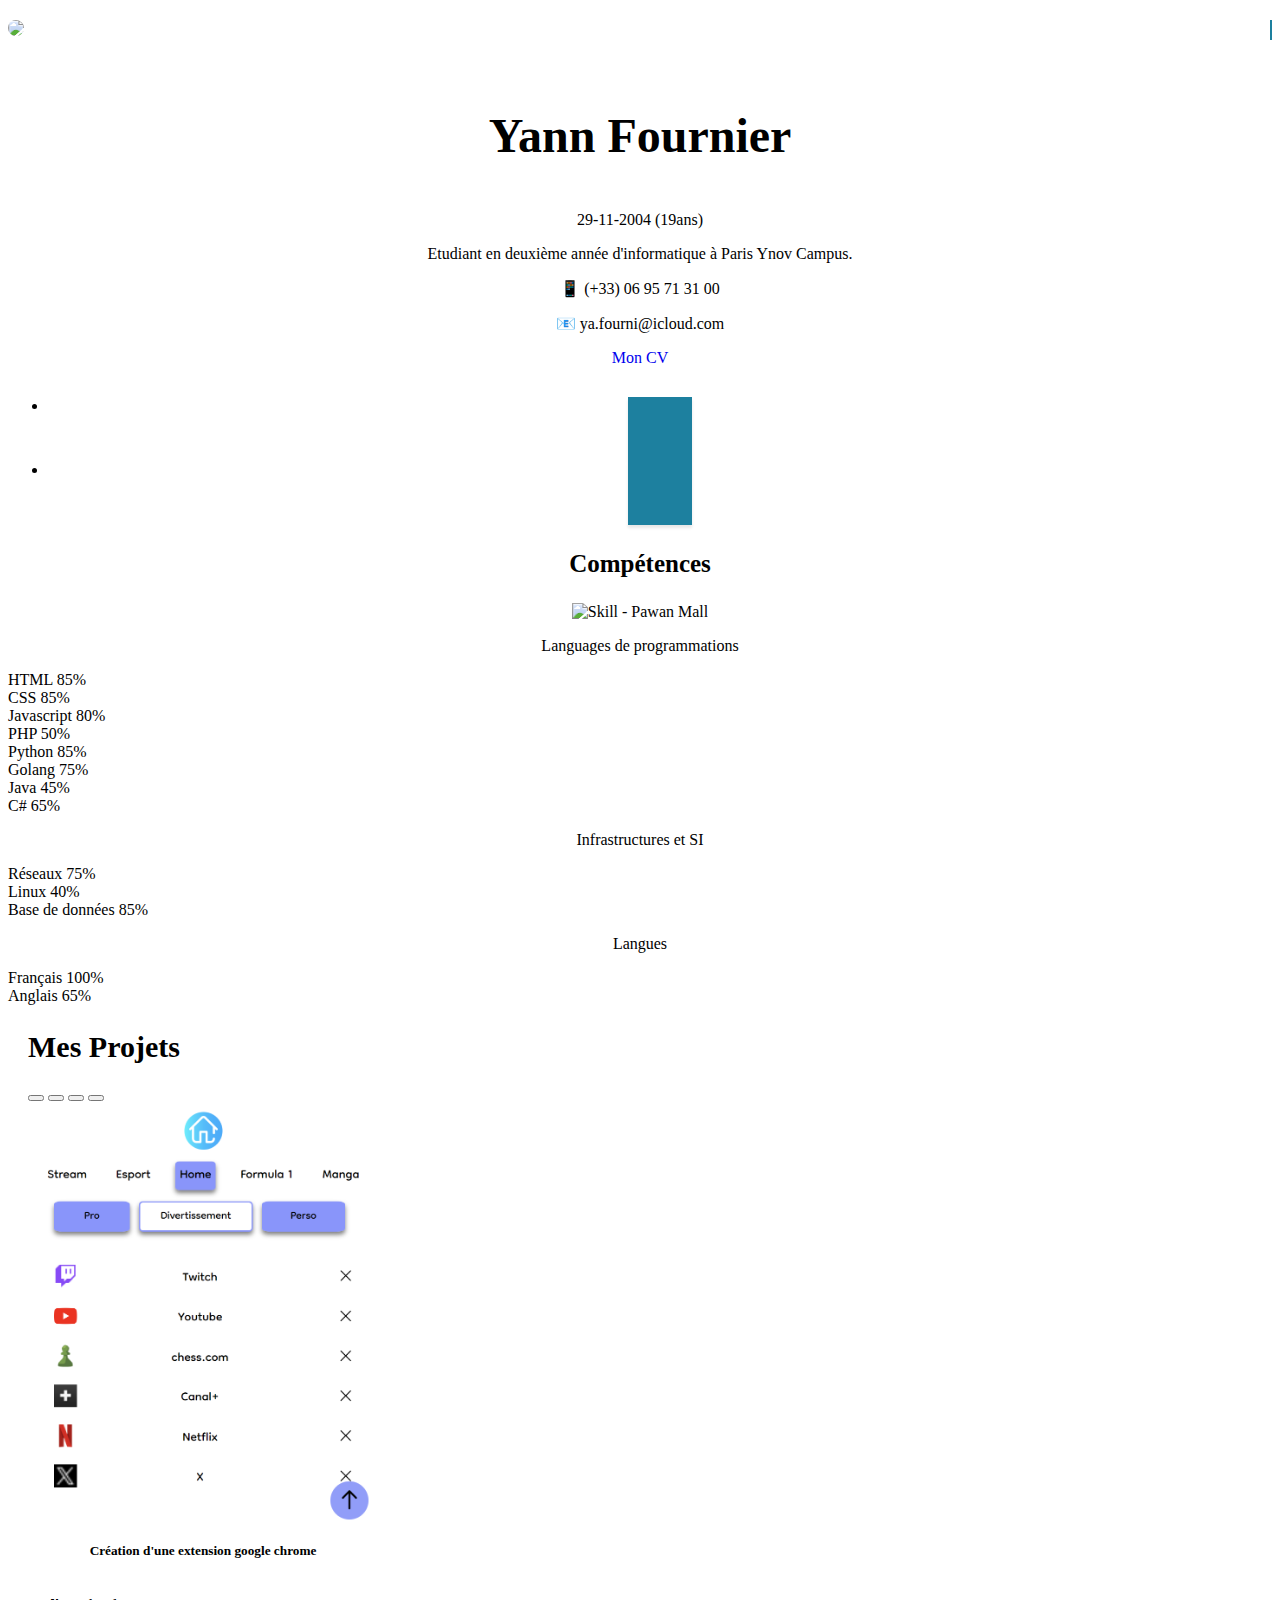
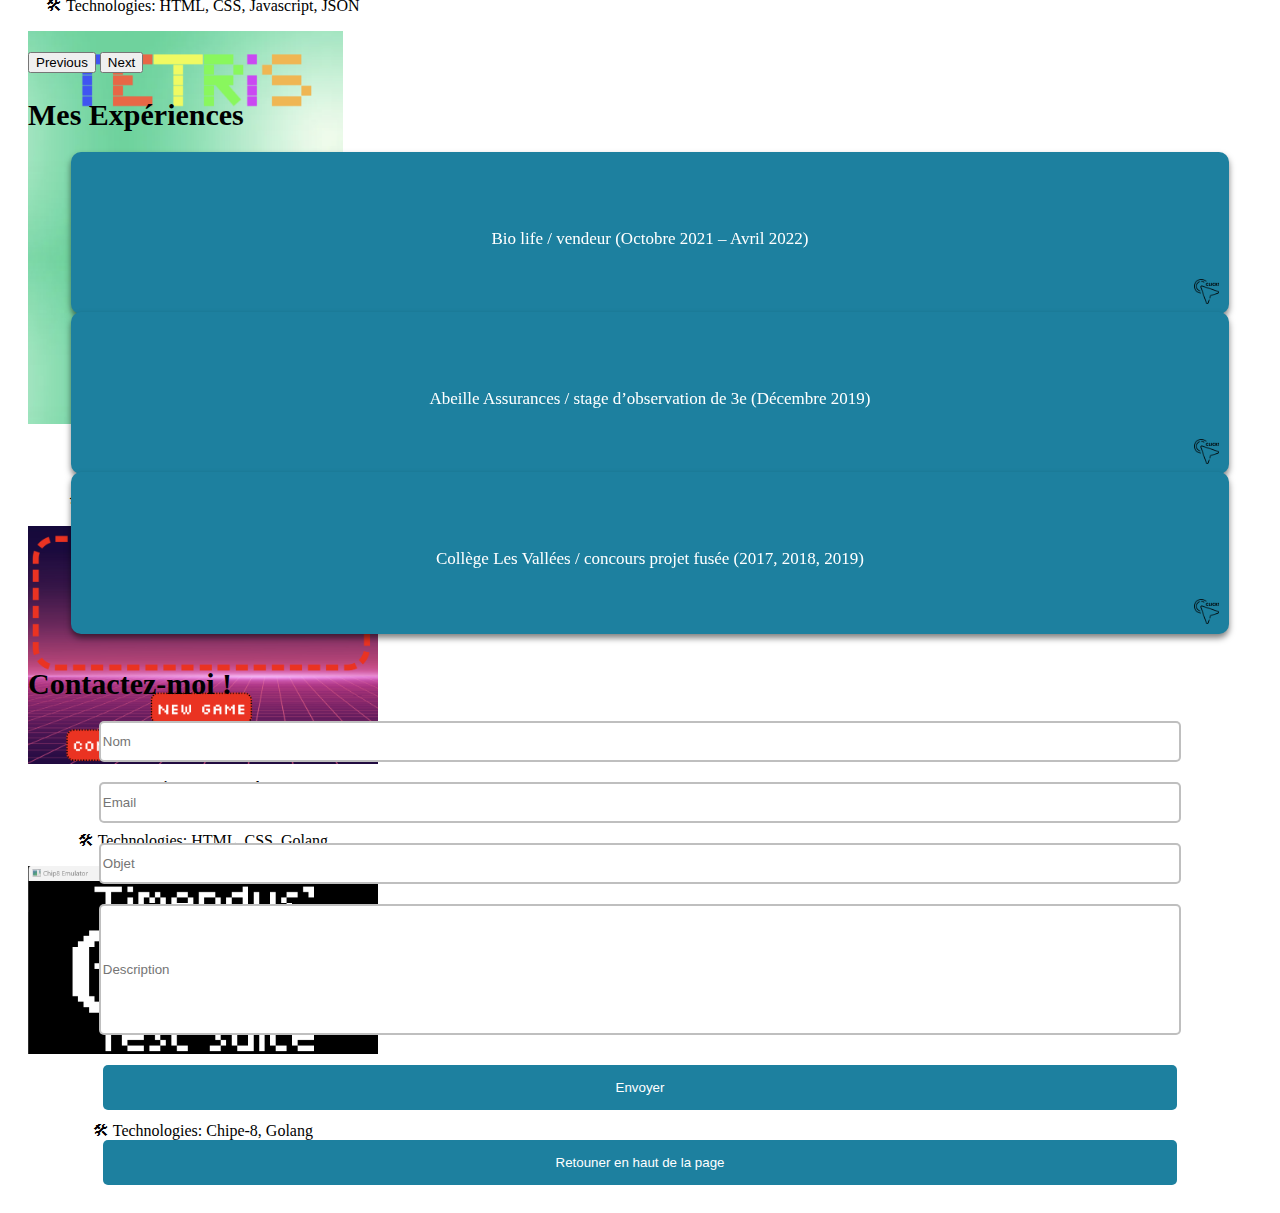
==== commit ea33665e: "fin carrousel" ====
--- a/Portfolio/Portfolio.html
+++ b/Portfolio/Portfolio.html
@@ -158,16 +158,37 @@
                     aria-label="Slide 2"></button>
                 <button type="button" data-bs-target="#carouselExampleDark" data-bs-slide-to="2"
                     aria-label="Slide 3"></button>
-            </div>
-            <div class="carousel-inner">
+                <button type="button" data-bs-target="#carouselExampleDark" data-bs-slide-to="3"
+                    aria-label="Slide 4"></button>
+            </div>
+            <div class="carousel-inner" style="width: 350px; height:550px;">
                 <div class="carousel-item active" data-bs-interval="10000">
-                    <p style="height: 300px; width:100%">Salut 1</p>
+                    <img src="img/Extension.png" class="d-block" style="width: 100%;">
+                    <div class="" style="color: black; display:flex; flex-direction:column; justify-content: left; align-items: center; text-align: left;">
+                        <h5 style="margin-top: 10px;">Création d'une extension google chrome</h5>
+                        <p>🛠 Technologies: HTML, CSS, Javascript, JSON</p>
+                    </div>
                 </div>
                 <div class="carousel-item" data-bs-interval="2000">
-                    <p style="height: 300px; width:100%">Salut 2</p>
-                </div>
-                <div class="carousel-item">
-                    <p style="height: 300px; width:100%">Salut 3</p>
+                    <img src="img/Tetris.png" class="d-block" style="width: 90%;">
+                    <div class="" style="color: black; display:flex; flex-direction:column; justify-content: left; align-items: center; text-align: left;">
+                        <h5 style="margin-top: 10px;">Projet tetris sur le web</h5>
+                        <p>🛠 Technologies: HTML, CSS, Javascript</p>
+                    </div>
+                </div>
+                <div class="carousel-item" data-bs-interval="2000">
+                    <img src="img/Hangman_web.png" class="d-block" style="width: 100%;">
+                    <div class="" style="color: black; display:flex; flex-direction:column; justify-content: left; align-items: center; text-align: left;">
+                        <h5 style="margin-top: 10px;">Projet Hangman web</h5>
+                        <p>🛠 Technologies: HTML, CSS, Golang</p>
+                    </div>
+                </div>
+                <div class="carousel-item" data-bs-interval="2000">
+                    <img src="img/Chipe_8.png" class="d-block" style="width: 100%;">
+                    <div class="" style="color: black; display:flex; flex-direction:column; justify-content: left; align-items: center; text-align: left;">
+                        <h5 style="margin-top: 10px;">Projet émulateur Chipe-8, ebiten</h5>
+                        <p>🛠 Technologies: Chipe-8, Golang</p>
+                    </div>
                 </div>
             </div>
             <button class="carousel-control-prev" type="button" data-bs-target="#carouselExampleDark"
@@ -189,6 +210,7 @@
             <div class="flip-card-inner">
                 <div class="divisionFront">
                     <p>Bio life / vendeur (Octobre 2021 – Avril 2022)</p>
+                    <img src="img/cliquez.png" style="position: absolute; width:25px; bottom:10px; right:10px;">
                 </div>
                 <div class="divisionBack">
                     <p>
@@ -197,6 +219,7 @@
                         - Accueille et vente auprès des clients <br>
                         - Gestion de la caisse
                     </p>
+                    <img src="img/cliquez.png" style="position: absolute; width:25px; bottom:10px; right:10px;">
                 </div>
             </div>
         </div>
@@ -204,6 +227,7 @@
             <div class="flip-card-inner">
                 <div class="divisionFront">
                     <p>Abeille Assurances / stage d’observation de 3e (Décembre 2019)</p>
+                    <img src="img/cliquez.png" style="position: absolute; width:25px; bottom:10px; right:10px;">
                 </div>
                 <div class="divisionBack">
                     <p>
@@ -211,6 +235,7 @@
                         - Interview des directeurs <br>
                         - Rédaction d’un rapport de stage
                     </p>
+                    <img src="img/cliquez.png" style="position: absolute; width:25px; bottom:10px; right:10px;">
                 </div>
             </div>
         </div>
@@ -218,12 +243,14 @@
             <div class="flip-card-inner">
                 <div class="divisionFront">
                     <p>Collège Les Vallées / concours projet fusée (2017, 2018, 2019)</p>
+                    <img src="img/cliquez.png" style="position: absolute; width:25px; bottom:10px; right:10px;">
                 </div>
                 <div class="divisionBack">
                     <p>
                         - Construction en équipe d’une fusée selon certains critères et en compétition face à
                         d’autres équipes.
                     </p>
+                    <img src="img/cliquez.png" style="position: absolute; width:25px; bottom:10px; right:10px;">
                 </div>
             </div>
         </div>
--- a/Portfolio/css/experiences.css
+++ b/Portfolio/css/experiences.css
@@ -50,6 +50,7 @@
     font-size:17px;
     background-color: #1D809F;
     color: white;
+    /* position: relative; */
 }
 
 .divisionBack {
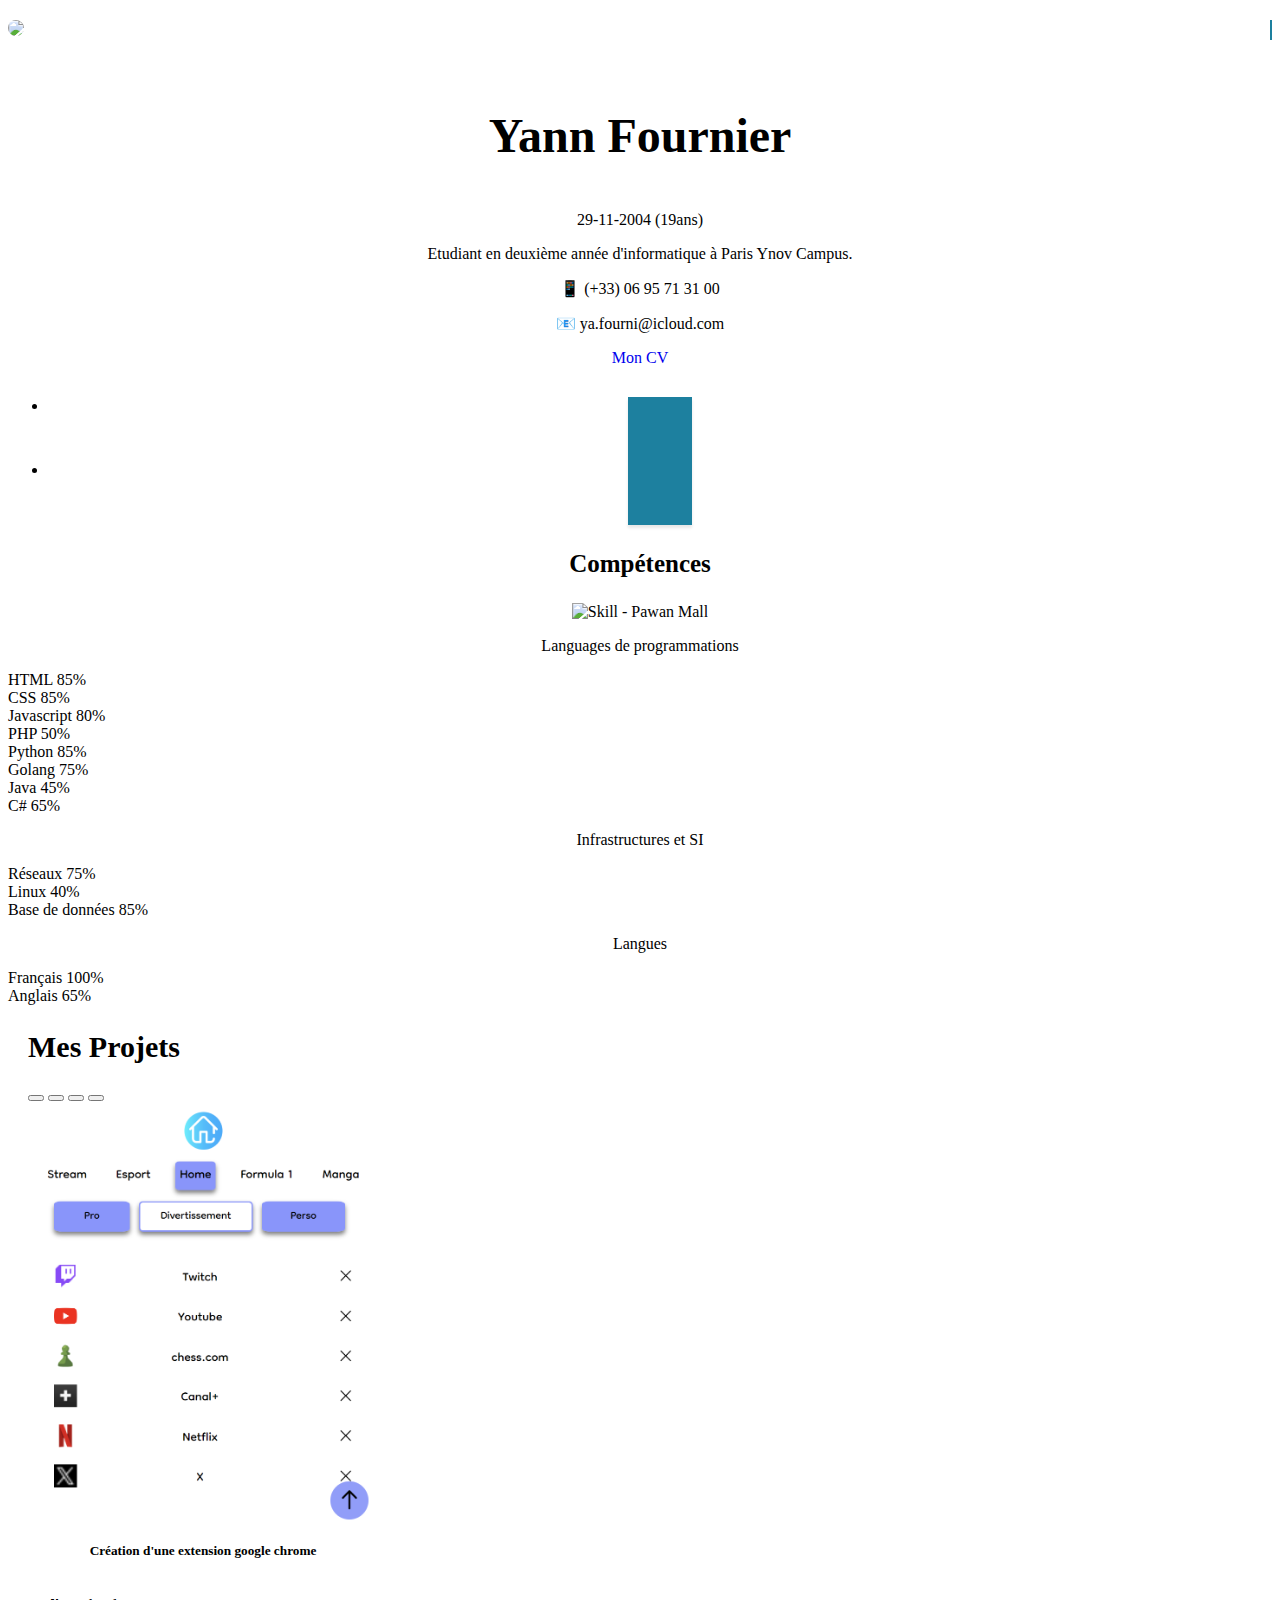
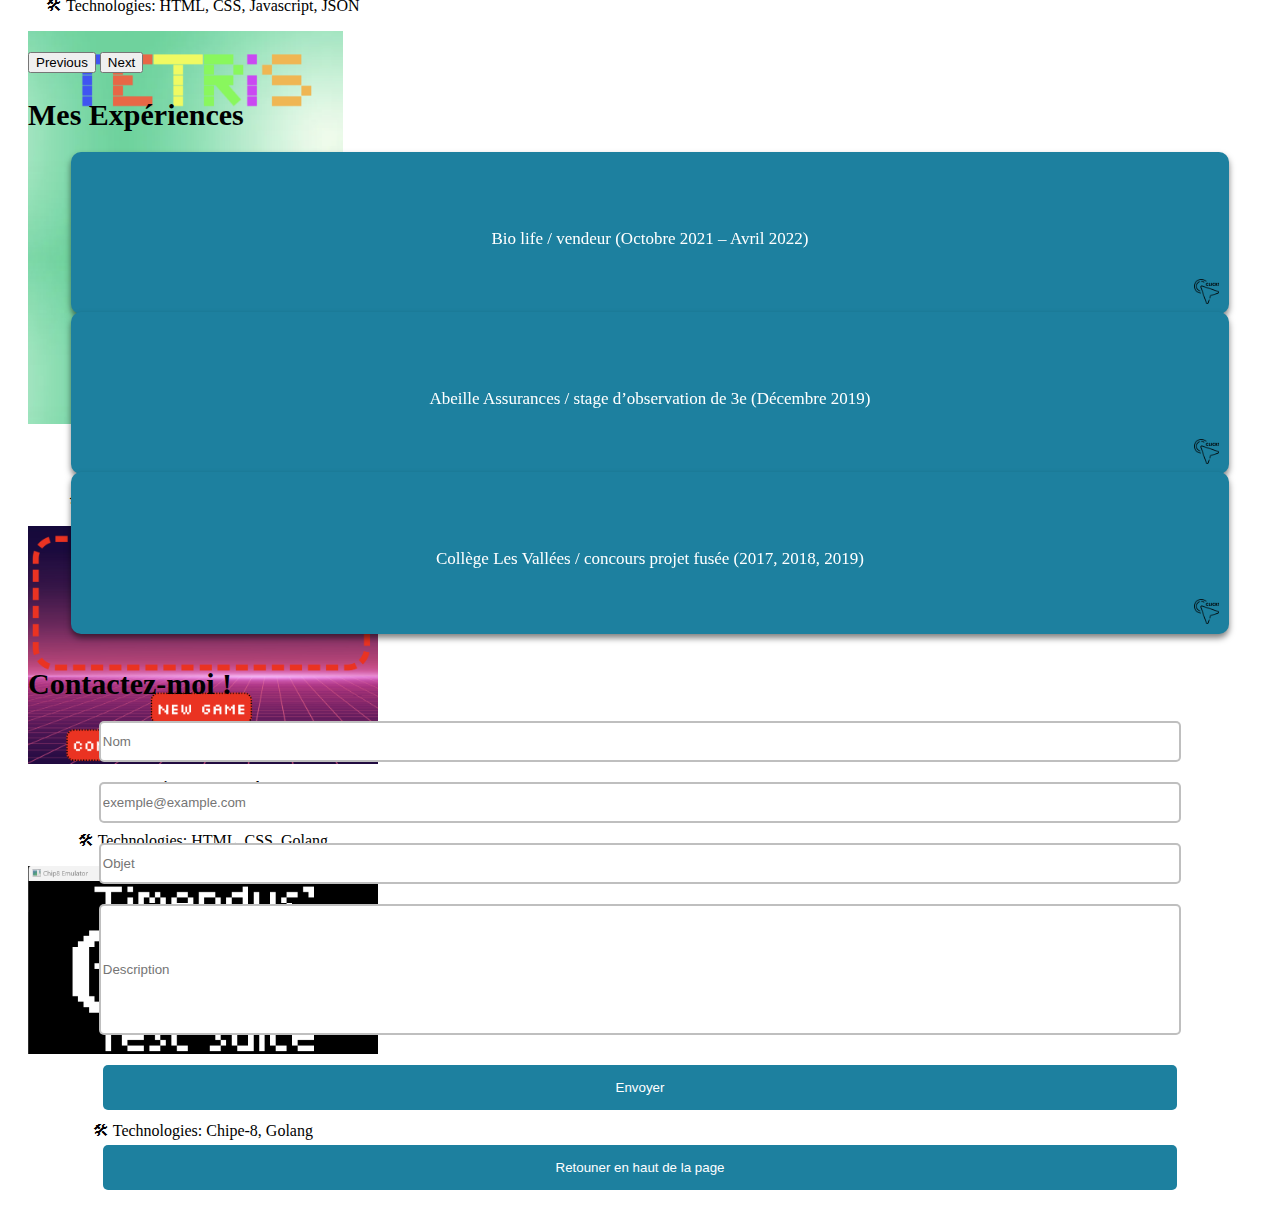
==== commit ab3c7d3c: "ajout warning empty input" ====
--- a/Portfolio/Portfolio.html
+++ b/Portfolio/Portfolio.html
@@ -98,12 +98,6 @@
                 <span class="PercentText ">45%</span>
             </div>
         </div>
-        <!-- <div class="SkillBar">
-                <div id="Skill-C">
-                <span class="Skill-Area ">C</span>
-                <span class="PercentText ">0%</span>
-                </div>
-            </div> -->
         <div class="SkillBar">
             <div id="Skill-C-sharpe">
                 <span class="Skill-Area ">C#</span>
@@ -164,28 +158,32 @@
             <div class="carousel-inner" style="width: 350px; height:550px;">
                 <div class="carousel-item active" data-bs-interval="10000">
                     <img src="img/Extension.png" class="d-block" style="width: 100%;">
-                    <div class="" style="color: black; display:flex; flex-direction:column; justify-content: left; align-items: center; text-align: left;">
+                    <div class=""
+                        style="color: black; display:flex; flex-direction:column; justify-content: left; align-items: center; text-align: left;">
                         <h5 style="margin-top: 10px;">Création d'une extension google chrome</h5>
                         <p>🛠 Technologies: HTML, CSS, Javascript, JSON</p>
                     </div>
                 </div>
                 <div class="carousel-item" data-bs-interval="2000">
                     <img src="img/Tetris.png" class="d-block" style="width: 90%;">
-                    <div class="" style="color: black; display:flex; flex-direction:column; justify-content: left; align-items: center; text-align: left;">
+                    <div class=""
+                        style="color: black; display:flex; flex-direction:column; justify-content: left; align-items: center; text-align: left;">
                         <h5 style="margin-top: 10px;">Projet tetris sur le web</h5>
                         <p>🛠 Technologies: HTML, CSS, Javascript</p>
                     </div>
                 </div>
                 <div class="carousel-item" data-bs-interval="2000">
                     <img src="img/Hangman_web.png" class="d-block" style="width: 100%;">
-                    <div class="" style="color: black; display:flex; flex-direction:column; justify-content: left; align-items: center; text-align: left;">
+                    <div class=""
+                        style="color: black; display:flex; flex-direction:column; justify-content: left; align-items: center; text-align: left;">
                         <h5 style="margin-top: 10px;">Projet Hangman web</h5>
                         <p>🛠 Technologies: HTML, CSS, Golang</p>
                     </div>
                 </div>
                 <div class="carousel-item" data-bs-interval="2000">
                     <img src="img/Chipe_8.png" class="d-block" style="width: 100%;">
-                    <div class="" style="color: black; display:flex; flex-direction:column; justify-content: left; align-items: center; text-align: left;">
+                    <div class=""
+                        style="color: black; display:flex; flex-direction:column; justify-content: left; align-items: center; text-align: left;">
                         <h5 style="margin-top: 10px;">Projet émulateur Chipe-8, ebiten</h5>
                         <p>🛠 Technologies: Chipe-8, Golang</p>
                     </div>
@@ -260,13 +258,16 @@
     <div class="formulaire_contact">
         <h2 style="margin-left:20px; margin-bottom:20px; font-size:30px;">Contactez-moi !</h2>
         <center>
-            <input type="text" placeholder="Nom" class="formulaire_contact-nom">
-            <input type="text" placeholder="Email" class="formulaire_contact-email">
-            <input type="text" placeholder="Objet" class="formulaire_contact-objet">
-            <input type="text" placeholder="Description" class="formulaire_contact-description">
-            <button class="formulaire_contact-button">Envoyer</button>
-            <button id="retour-haut" class="formulaire_contact-button">Retouner en haut de la
-                page</button>
+            <input type="text" placeholder="Nom" id="formulaire_contact-nom" class="formulaire_contact-nom">
+            <div id="nomPB"></div>
+            <input type="email" name="email" placeholder="exemple@example.com" id="formulaire_contact-email" class="formulaire_contact-email">
+            <div id="emailPB"></div>
+            <input type="text" placeholder="Objet" id="formulaire_contact-objet" class="formulaire_contact-objet">
+            <div id="objetPB"></div>
+            <input type="text" placeholder="Description" id="formulaire_contact-description" class="formulaire_contact-description">
+            <div id="descriptionPB"></div>
+            <button id="boutonEnvoyer" class="formulaire_contact-button">Envoyer</button>
+            <button id="retour-haut" class="formulaire_contact-button">Retouner en haut de la page</button>
         </center>
     </div>
     <script src="js/main.js"></script>
@@ -275,4 +276,4 @@
         crossorigin="anonymous"></script>
 </body>
 
-</html>+</html>
--- a/Portfolio/css/contact.css
+++ b/Portfolio/css/contact.css
@@ -44,7 +44,7 @@
     width: 85%;
     height: 45px;
     color: white;
-    margin-bottom: 20px;
+    margin-bottom: 25px;
     border-radius: 5px;
     background-color: #1D809F;
     border-style: none;
